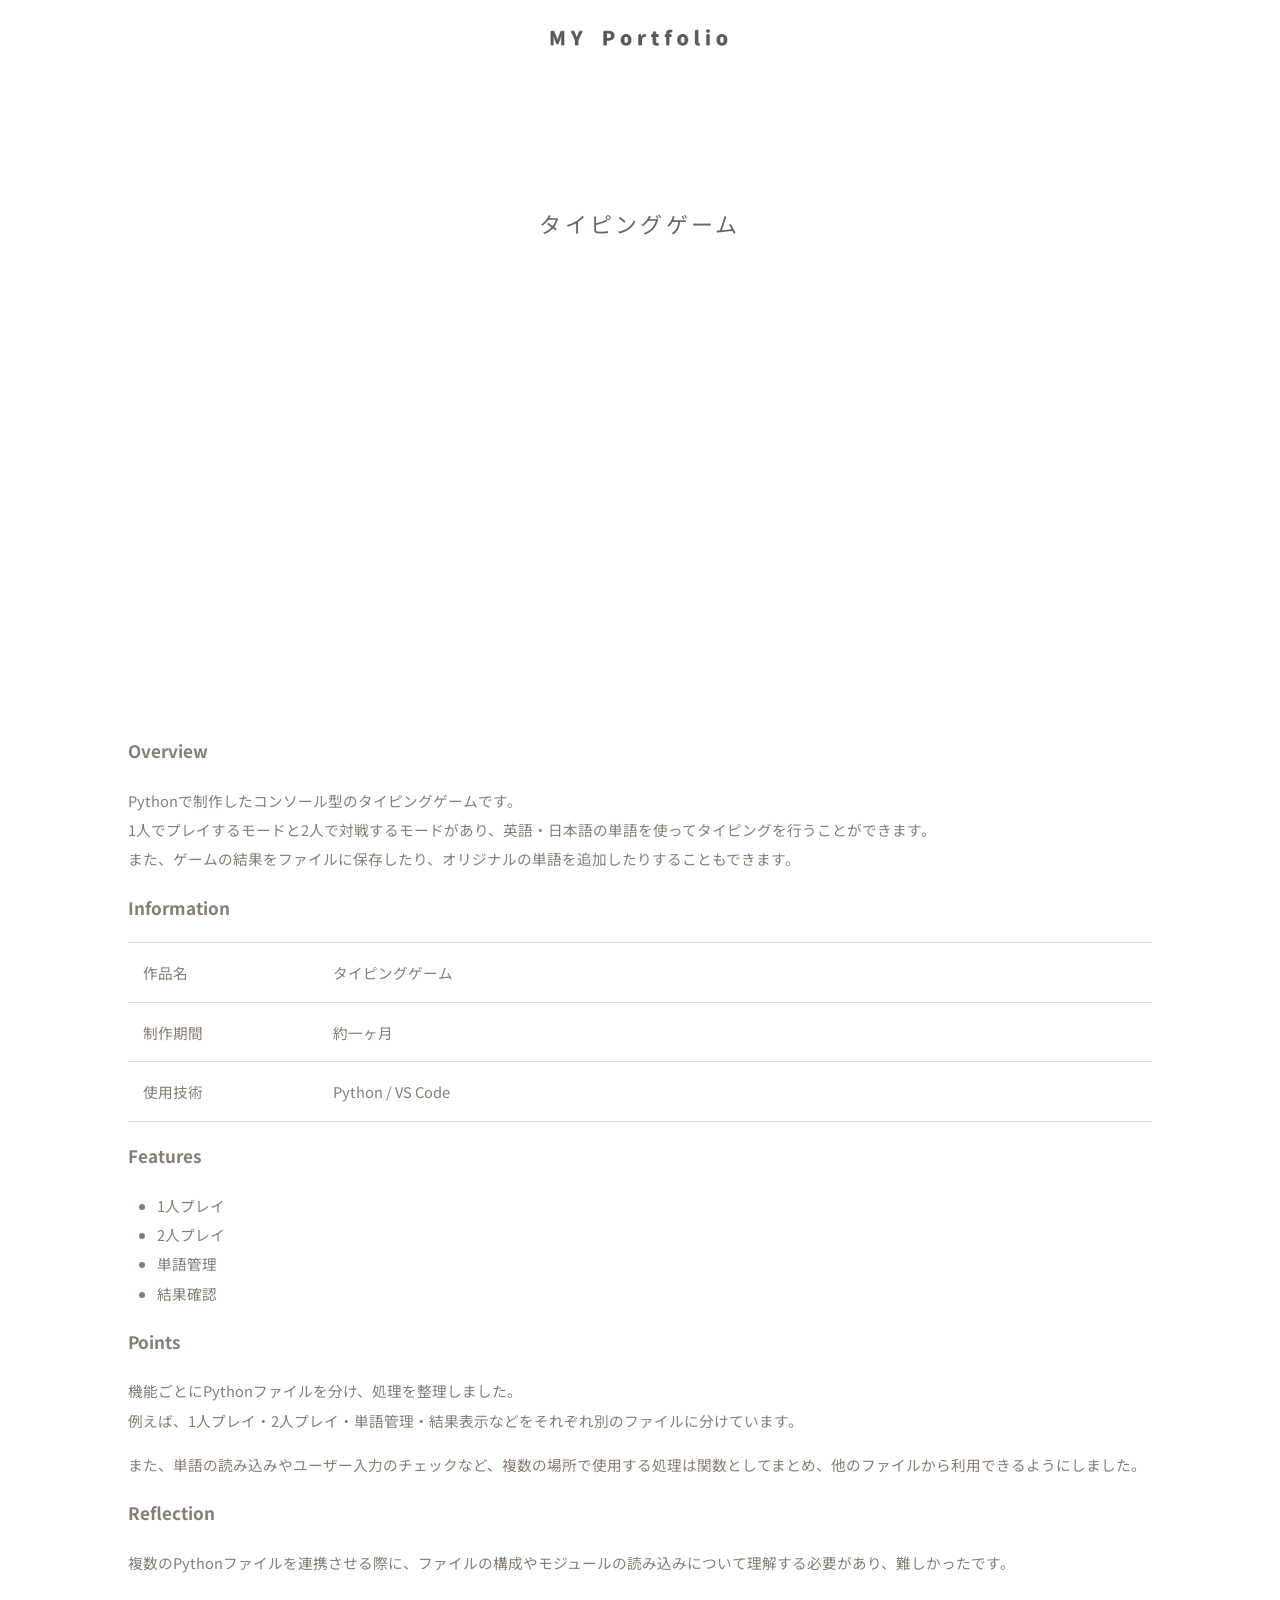
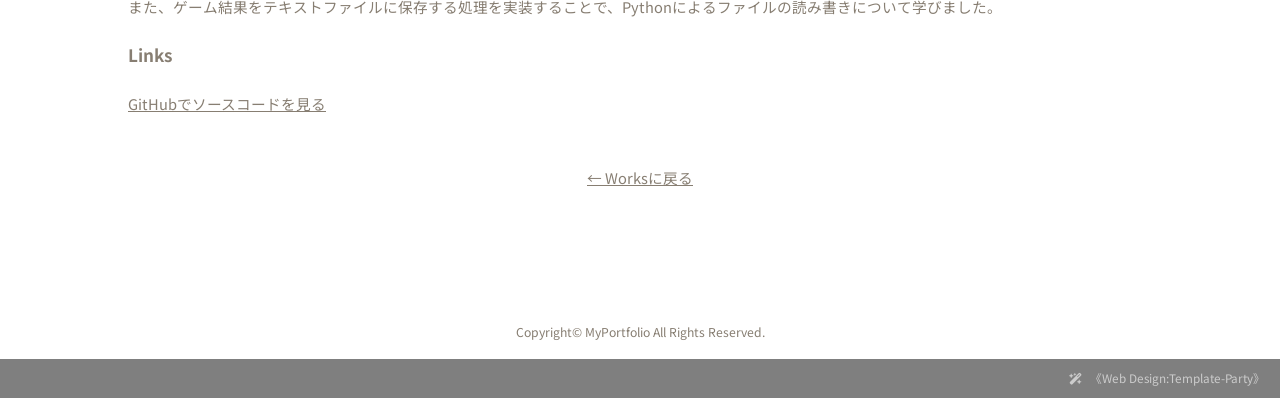
==== works/typing.html @ 94e1c6cd "Add files via upload" ====
<!DOCTYPE html>
<html lang="ja">

<head>
<meta charset="UTF-8">
<title>タイピングゲーム | MyPortfolio</title>

<meta name="viewport" content="width=device-width, initial-scale=1">
<meta name="description" content="作品の簡単な説明">

<link rel="stylesheet" href="../css/style.css">

</head>

<body>

<div id="container">

<!-- ヘッダー -->
<header>

<h1 id="logo">
<a href="../index.html">
<img src="../images/my_logo1.png" alt="MyPortfolio">
</a>
</h1>

</header>


<!-- メインコンテンツ -->
<div id="contents">

<main>

<section>

<h2>タイピングゲーム</h2>

<!-- メイン画像
<figure class="work-detail-image">
<img src="../images/typing.png" alt="作品名">
</figure> -->

<div class="work-video">
    <video autoplay muted loop playsinline>
        <source src="../videos/typing_play.mp4" type="video/mp4">
        お使いのブラウザでは動画を再生できません。
    </video>
</div>


<!-- 概要 -->
<h3>Overview</h3>

<p>
Pythonで制作したコンソール型のタイピングゲームです。<br>

1人でプレイするモードと2人で対戦するモードがあり、英語・日本語の単語を使ってタイピングを行うことができます。<br>

また、ゲームの結果をファイルに保存したり、オリジナルの単語を追加したりすることもできます。
</p>


<!-- 制作情報 -->
<h3>Information</h3>

<table class="ta1">

<tr>
<th>作品名</th>
<td>タイピングゲーム</td>
</tr>

<tr>
<th>制作期間</th>
<td>約一ヶ月</td>
</tr>

<tr>
<th>使用技術</th>
<td>Python / VS Code</td>
</tr>


</table>


<!-- 主な機能 -->
<h3>Features</h3>

<ul>
<li>1人プレイ</li>
<li>2人プレイ</li>
<li>単語管理</li>
<li>結果確認</li>
</ul>


<!-- 制作の工夫 -->
<h3>Points</h3>

<p>
機能ごとにPythonファイルを分け、処理を整理しました。<br>

例えば、1人プレイ・2人プレイ・単語管理・結果表示などをそれぞれ別のファイルに分けています。<br>

</p>

<p>
また、単語の読み込みやユーザー入力のチェックなど、複数の場所で使用する処理は関数としてまとめ、他のファイルから利用できるようにしました。
</p>


<!-- 制作してみて -->
<h3>Reflection</h3>

<p>
複数のPythonファイルを連携させる際に、ファイルの構成やモジュールの読み込みについて理解する必要があり、難しかったです。<br>
</p>
<p>
また、ゲーム結果をテキストファイルに保存する処理を実装することで、Pythonによるファイルの読み書きについて学びました。<br>
</p>

<!-- リンク -->
<h3>Links</h3>

<p>
<a href="https://github.com/sumire0250/typing_game" target="_blank" rel="noopener">
GitHubでソースコードを見る
</a>
</p>

<!-- <p>
<a href="デモサイトのURL" target="_blank" rel="noopener">
実際にサイトを見る
</a>
</p> -->


<!-- 戻る -->
<p class="c mt3rem">
<a href="../index.html">← Worksに戻る</a>
</p>

</section>

</main>

</div>


<!-- フッター -->
<footer>

<small>
Copyright© MyPortfolio All Rights Reserved.
</small>

</footer>


<!-- Template Party -->
<span class="pr">
<a href="https://template-party.com/" target="_blank" rel="noopener nofollow">
《Web Design:Template-Party》
</a>
</span>


</div>

</body>
</html>
---- css/style.css ----
@charset "utf-8";


/*Google Fontsの読み込み
---------------------------------------------------------------------------*/
@import url('https://fonts.googleapis.com/css2?family=Noto+Sans+JP:wght@100..900&display=swap');
@import url('https://fonts.googleapis.com/css2?family=Jost:ital,wght@0,100..900;1,100..900&display=swap');
@import url('https://fonts.googleapis.com/css2?family=Ballet:opsz@16..72&display=swap');


/*Font Awesomeの読み込み
---------------------------------------------------------------------------*/
@import url("https://cdnjs.cloudflare.com/ajax/libs/font-awesome/6.5.2/css/all.min.css");


/*cssファイルの読み込み
---------------------------------------------------------------------------*/
@import url("inview.css");


/*CSSカスタムプロパティ（サイト全体を一括管理する為の設定）
---------------------------------------------------------------------------*/
:root {

	--bg-color: #fff;				/*主にテンプレートの背景色*/
	--bg-inverse-color: #877e72;	/*上のカラーの「対」として使う色*/
	
	--title-color: #6f675d;			/*見出しの色*/
	
	--content-space-l: 10vw;  /*主に左右の余白の一括管理用。画面幅100% = 100vwです。*/
	--content-space-s: 2rem;  /*headerやfooter、２カラム以上のレイアウトで主に使います*/

	--base-font: "Noto Sans JP", "Hiragino Kaku Gothic Pro", "ヒラギノ角ゴ Pro W3", Meiryo, "メイリオ", "Osaka", "MS PGothic", "ＭＳ Ｐゴシック", sans-serif;  /*フォント指定*/
	--accent-font: "Jost";  /*アクセント用英語フォント指定*/

}

	/*画面幅500px以下の追加指定*/
	@media (max-width:500px) {

	:root {
		--content-space-l: 10px;	/*余白の一括管理用。小さな端末で余白を狭くする。*/
	}

	}/*追加指定ここまで*/


/*opa1のキーフレーム設定（汎用的）
---------------------------------------------------------------------------*/
@keyframes opa1 {
	0% {opacity: 0;}
	100% {opacity: 1;}
}


/*全体の設定
---------------------------------------------------------------------------*/
body * {box-sizing: border-box;}
html {
	font-size: clamp(12px, 0.293vw + 10.9px, 15px);	/*画面幅約375px〜1400pxの間で、12px〜15pxに可変*/
	overflow-x: visible;
}
body {
	margin: 0;padding:0;
	font-family: var(--base-font);	/*フォント指定。冒頭のbase-fontを読み込みます。*/
	-webkit-text-size-adjust: none;
	background: var(--bg-color);	/*背景色。冒頭のbg-colorを読み込みます。*/
	color: var(--bg-inverse-color);	/*文字色。冒頭のbg-inverse-colorを読み込みます。*/
	line-height: 2;		/*行間*/
	overflow-x: hidden;
}

/*リセット*/
figure {margin: 0;}
dd {margin: 0;}
nav,ul,li,ol {margin: 0;padding: 0;}
nav ul {list-style: none;}

/*table全般の設定*/
table {border-collapse:collapse;}

/*画像全般の設定*/
img {border: none;max-width: 100%;height: auto;vertical-align: middle;}

/*videoタグ*/
video {max-width: 100%;}

/*iframeタグ*/
iframe {width: 100%;}

/*他*/
input {font-size: 1rem;}


/*section
---------------------------------------------------------------------------*/
section {
	padding: 0 var(--content-space-l);	/*上下、左右へのsection内の余白。左右については、冒頭の--content-space-lを読み込みます。*/
	margin: var(--content-space-l) 0;	/*上下、左右へのsectionの外側にとるマージン。上下については、冒頭の--content-space-lを読み込みます。*/
}

/*section間のマージンを消したい場合用。1つ目のsectionにだけclass="mb0"を追加する。*/
section.mb0 {margin-bottom: 0;}
section.mb0 + section {margin-top: 0;}


/*リンクテキスト全般の設定
---------------------------------------------------------------------------*/
a {
	color: inherit;
	transition: 0.3s;	/*hoverまでにかける時間。0.3秒。*/
}

/*マウスオン時*/
a:hover {
	filter: brightness(1.1);	/*少しだけ明るくする*/
	text-decoration: none;
}


/*コンテナー（サイト全体を囲むブロック）
---------------------------------------------------------------------------*/
#container {
	animation: opa1 0.2s 0.2s both;  /*0.2(2つ目の数字)秒待機後、0.2(1つ目の数字)秒かけてフェードイン*/
	display: flex;
	flex-direction: column;
	min-height: 100vh;
}


/*header（ロゴが入った最上段のブロック）
---------------------------------------------------------------------------*/
/*ヘッダーブロック*/
header {
	text-align: center;	/*内容をセンタリング*/
	padding: 2rem;		/*ヘッダー内の余白。2文字分。*/
}

/*ロゴ（※画像の場合）*/
#logo {margin: 0;flex-shrink: 0;}
#logo img {
	display: block;
	width: 200px;	/*ロゴの幅。お好みで。*/
	margin: 0 auto;
}

/*ロゴ（※テキストで使う場合）*/
#logo a {text-decoration: none;}
#logo {
	font-size: 1.1rem;	/*文字サイズ。110%*/
	font-family: var(--accent-font), var(--base-font);	/*英語の場合は冒頭のaccent-fontに指定したフォントを読み込む。日本語はbase-fontで指定したフォントを読み込む。*/
	text-transform: uppercase;
	font-weight: 500;
	letter-spacing: 0.1em;
	color: #5a534b;	/*文字色*/
}


/*メイン画像
---------------------------------------------------------------------------*/
/*メイン画像ブロック*/
.mainimg {
	position: relative;
	max-width: 800px;	/*最大幅。お好みで。*/
	margin: 0 auto;
	padding-inline: 3rem;	/*画像の左右に3文字分の余白*/
}

	/*画面の高さが500px以下の追加指定*/
	@media (max-height:500px) {

	/*そのままだと画像の下がかなり切れてしまうので、メイン画像ブロックの最大幅を小さくする*/
	.mainimg {
		width: 500px;
	}

	}/*追加指定ここまで*/


/*メイン画像左下のテキストブロック*/
.mainimg .text {
	--title-color:#ffffff;
	color:#ffffff;
	position: absolute;
	left: 1rem;			/*メイン画像ブロックの左からの配置場所指定。*/
	bottom: -2rem;		/*メイン画像ブロックの下からの配置場所指定。マイナスがついているので本来の向きとは逆になります。*/
	font-size: 0.85rem;	/*文字サイズ85%*/
	padding: 3rem;		/*テキストブロック内の余白。3文字分。*/
	background: rgba(0,0,0,0.05);	/*背景色。0,0,0は黒のことで0.05は色が5%出た状態。*/
}

	/*画面幅500px以下、または画像の高さ500px以下の場合の追加指定*/
	@media (max-width: 500px), (max-height: 500px) {

	/*メイン画像左下のテキストブロック*/
	.mainimg .text {
		position: static;	/*画像への重なりをやめて、下に表示させる*/
		background: none;	/*背景色なし*/
		text-align: center;	/*テキストをセンタリング*/
	}

	}/*追加指定ここまで*/


/*テキストブロック内の見出し（h4）*/
.mainimg .text h4{
	color: var(--title-color);	/*冒頭の--title-colorを読み込みます。*/
}


/*contents
---------------------------------------------------------------------------*/
#contents {
	flex: 1;
	min-height: 0;
}


/*main
---------------------------------------------------------------------------*/
main {
	container-type: inline-size;
}

/*h2見出し*/
main h2 {
	font-family: var(--accent-font), var(--base-font);	/*英語の場合は冒頭のaccent-fontに指定したフォントを読み込む。日本語はbase-fontで指定したフォントを読み込む。*/
	text-transform: uppercase;	/*全て大文字にする。小文字はそのまま小文字がよければこの１行削除。*/
	text-align: center;	/*テキストをセンタリング*/
	font-weight: 400;	/*文字の太さ。大きいほど太くなります。*/
	letter-spacing: 0.15em;	/*文字間隔を少しだけ広くする*/
	color: var(--title-color);	/*冒頭の--title-colorを読み込みます。*/
}

/*main内で使用するul,ol要素（リストタグ）*/
main ul,main ol {
	margin-left: 2rem;
	margin-right: 2rem;
}


/*list1（Worksブロック内の3カラムブロック）
---------------------------------------------------------------------------*/
.list1 * {margin: 0;padding: 0;}

/*ボックス全体*/
.list1 {
	display: grid;
	grid-template-columns: repeat(3, minmax(0, 1fr));	/*3列*/
	font-size: 0.8rem;	/*文字サイズ80%*/
}

/*ボックス内のテキストブロック*/
.list1 .text {
	display: flex;
	justify-content: center;
	align-items: center;
	padding: 0 2vw;	/*上下は0、左右に2%の余白をあける*/
}

/*square（正方形）画像*/
.list1.square figure {
	width: 100%;
	aspect-ratio: 1 / 1;	/*幅に対して高さを同じにする*/
}
.list1.square figure img {
	width: 100%;
	height: 100%;
	object-fit: cover;			/*コンテナいっぱいにカバー、余分な部分はカット*/
	object-position: center;	/*中央部分を表示*/
}


/*list2（SERVICEブロック内の3カラムブロック）
---------------------------------------------------------------------------*/
.list2 * {margin: 0;padding: 0;}

/*ボックス全体*/
.list2 {
	display: grid;
	grid-template-columns: repeat(3, minmax(0, 1fr));	/*3列*/
	gap: 10vw;
	font-size: 0.8rem;	/*文字サイズ80%*/
}

/*画像ブロック（編集）*/
/*.list2 figure {
	margin-bottom: 1rem;	/*画像の下に1文字分の余白を空ける*/
.list2 figure {
    margin-bottom: 1rem;
    width: 100%;
    aspect-ratio: 16 / 9;
    overflow: hidden;
}

.list2 figure img {
    width: 100%;
    height: 100%;
    object-fit: contain;
    object-position: center;
}


/*CONTACTブロック内の２つのボタン
---------------------------------------------------------------------------*/
/*２つのボタンを囲むボックス*/
ul.contact {
	margin: 0;padding: 0;list-style: none;
	display: flex;	/*横並びに*/
	justify-content: center;
	gap: 5vw;		/*ボタン同士の間に空けるスペース。5%。*/
}

/*ボタン１個あたり*/
ul.contact li {
	flex: 1;
	position: relative;
	overflow: hidden;
	border: 1px solid #ddd;	/*枠線の幅、線種、色*/
	background: #fff;		/*背景色*/
	transition: border-color 0.45s ease;
	max-width: 500px;	/*ボタン１個あたりの最大幅*/
}
ul.contact a {
	position: relative;
	z-index: 1;
	display: block;
	text-decoration: none;
	color: #877e72;		/*ボタンテキストの色*/
	letter-spacing: 0.2em;	/*文字間隔を少しだけ広く*/
	text-align: center;		/*テキストをセンタリング*/
	padding: 2rem 1rem 1rem;	/*ボタン内の余白。上に2文字分、左右に1文字分、下に1文字分。*/
	transition: color 0.45s ease;
}

/*ボタンの中の「●」共通*/
ul.contact li::before,
ul.contact li::after {
	content: "";
	position: absolute;
	top: 0.9rem;	/*ボタンの上からの配置場所*/
	left: 50%;		/*ボタンの左からの配置場所*/
	width: 8px;	/*幅*/
	height: 8px;	/*高さ*/
	background: #9a6f68;	/*「●」の色*/
	border-radius: 50%;		/*形を丸くする。この１行がなければ、正方形になります。*/
}

/*ボタンの中の「●」マウスオンで拡大する方*/
ul.contact li::before {
	transform: translateX(-50%) scale(1);
	transition: transform 0.55s ease;
	z-index: 0;
}
ul.contact li:hover::before {
	transform: translateX(-50%) scale(100);
}

/*ボタンの中の「●」マウスオンで白色になってそのまま残る方*/
ul.contact li::after {
	transform: translateX(-50%);
	transition: background 0.45s ease;
	z-index: 2;
}
ul.contact li:hover::after {
	background: #fff;	/*「●」の色を白くする*/
}

/*マウスオン時の枠線の色。「●」の色と揃えています*/
ul.contact li:hover {
	border-color: #9a6f68;
}

/*マウスオン時の文字色*/
ul.contact li:hover a {
	color: #fff;
}


/*SNSアイコン
---------------------------------------------------------------------------*/
.sns {
	list-style: none;
	margin: 0;padding: 0;
	display: flex;
	flex-direction: column;
	align-items: center;
	gap: 1rem;		/*アイコン同士のマージン的な要素。0.5文字分。*/
	position: absolute;
	right: 10px;	/*画面の右から10pxの場所に配置*/
	top: 10px;		/*画面の上から10pxの場所に配置*/
	opacity: 0.7;	/*色を70%だけ出した状態*/
}

.sns i {
	font-size: 1.2rem;	/*アイコンサイズ。文字の1.2倍。*/
}


/*画像がupするパララックス
---------------------------------------------------------------------------*/
/*ブロック全体*/
.bg-slideup1 {
	position: relative;
	height: 40vw;	/*高さ。画面幅の40%。pxやアスペクト比でもOK。*/
	overflow: hidden;
}

/*動かすための設定。設定本体は、jsの「▼ここだけ調整（全ブロック共通）」の数行で調整できます。*/
.scrollfx-move {
	--fx-extra: 240px;	/*JSでまとめて上書き*/
	position: absolute;
	left: 0;
	right: 0;
	top: 50%;
	width: 100%;
	height: calc(100% + var(--fx-extra));
	object-fit: cover;
	will-change: transform;
	transform: translate3d(0,-50%,0);
}


/*テーブル（ta1）
---------------------------------------------------------------------------*/
/*テーブル１行目に入った見出し部分（※caption）*/
.ta1 caption {
	font-weight: bold;		/*太字に*/
	padding: 0.2rem 1rem;	/*ボックス内の余白。上下に0.2文字分、左右に1文字分。*/
	margin-bottom: 1rem;	/*下に空けるスペース。１文字分。*/
	background: rgba(0,0,0,0.05);	/*背景色。0,0,0は黒のことで0.05は色が5%出た状態。*/
	color: var(--title-color);	/*冒頭の--title-colorを読み込みます。*/
}

/*テーブルブロック設定*/
.ta1 {
	table-layout: fixed;
	border-top: 1px solid #ddd;	/*テーブルの一番上の線。幅、線種、色。*/
	width: 100%;
}

/*tr（１行分）タグ設定*/
.ta1 tr {
	border-bottom: 1px solid #ddd;	/*テーブルの下線。幅、線種、色。*/
}

/*th（左側）、td（右側）の共通設定*/
.ta1 th, .ta1 td {
	padding: 1rem;		/*ボックス内の余白。１文字分。*/
	word-break: break-all;	/*英語などのテキストを改行で自動的に折り返す設定。これがないと、テーブルを突き抜けて表示される場合があります。*/
}

/*th（左側）のみの設定*/
.ta1 th {
	width: 13rem;		/*幅。13文字分。*/
	text-align: left;	/*左よせにする*/
	font-weight: normal;
}


/*フッター
---------------------------------------------------------------------------*/
footer {
	text-align: center;
}

/*Copyright部分*/
footer small {
	display: block;
	margin-bottom: 1rem;	/*下に1文字分のスペース*/
}


/*著作部分（※意図的に見えなくしたりしないで下さい。規約違反になります。）
---------------------------------------------------------------------------*/
.pr a {
	text-decoration: none;display: block;
	background: rgba(0,0,0,0.5);
	color: #ccc;
	text-align: right;
	padding: 0.5rem 1rem;
	font-size: 0.8rem;
}
.pr a::before {
	font-family: "Font Awesome 6 Free";
	content: "\e2ca";
	font-weight: 900;
	margin-right: 0.5em;
}


/*PAGE TOP（↑）設定
---------------------------------------------------------------------------*/
.pagetop-show {display: block;}

/*ボタンの設定*/
.pagetop a {
	display: block;text-decoration: none;text-align: center;z-index: 99;
	animation: opa1 1s 0.4s both;
	position: fixed;	/*スクロールに追従しない(固定で表示)為の設定*/
	right: 20px;		/*右からの配置場所指定*/
	bottom: 60px;		/*下からの配置場所指定*/
	color: #fff;		/*文字色*/
	font-size: 1.5rem;	/*文字サイズ*/
	background: rgba(0,0,0,0.2);	/*背景色。0,0,0は黒の事で0.2は色が20%出た状態。*/
	width: 60px;		/*幅*/
	line-height: 60px;	/*高さ*/
	border-radius: 50%;	/*円形にする*/
}


/*bg1
---------------------------------------------------------------------------*/
.bg1 {
	padding-top: var(--content-space-l);	/*ボックス内の上に空ける余白。theme.cssのcontent-space-lを読み込みます。*/
	padding-bottom: var(--content-space-l);	/*ボックス内の下に空ける余白。theme.cssのcontent-space-lを読み込みます。*/
	background: #eff4f5;
}


/*section内で画面両サイドいっぱいまで広げる場合（marginのみでもいいが安定版に）
---------------------------------------------------------------------------*/
.bleed-x {
	--bleed-x: var(--content-space-l);	/*エイリアスに*/
	width: calc(100% + (var(--bleed-x) * 2));	/*section内容の幅＋両サイドpadding（対象要素の幅）*/
	margin-left: calc(var(--bleed-x) * -1);
	margin-right: calc(var(--bleed-x) * -1);
	max-width: none;
}


/*その他
---------------------------------------------------------------------------*/
.color-check, .color-check a {color: #a36a62 !important;}
.l {text-align: left !important;}
.c {text-align: center !important;}
.r {text-align: right !important;}
.ws {width: 100%;display: block;}
.wl {width: 100%;display: block;}
.padding-x {padding: 0 var(--content-space-l);}
.mt0 {margin-top: 0px !important;}
.mt1rem {margin-top: 1rem !important;}
.mt3rem {margin-top: 3rem !important;}
.mb0 {margin-bottom: 0px !important;}
.mb1rem {margin-bottom: 1rem !important;}
.mb3rem {margin-bottom: 3rem !important;}
.mb30 {margin-bottom: 30px !important;}
.look {display: inline-block;padding: 0px 10px;background: #eee;border: 1px solid #ccc; color: #888; border-radius: 3px;margin: 5px 0; word-break: break-all;}
.small {font-size: 0.85em;}
.large {font-size: 2em; letter-spacing: 0.1em;}
.pc {display: none;}
.dn {display: none !important;}
.block {display: block !important;}
.is-clip {overflow: hidden;}

/*大きな画面の場合*/
.large-screen .ws {width: 50%;}
.large-screen .sh {display: none;}
.large-screen .pc {display: block;}


/* WORKS
---------------------------------------------------------------------------*/

.works {
    display: grid;
    grid-template-columns: 1fr;
    gap: 4rem;
}

.work {
    display: block;
    color: inherit;
    text-decoration: none;
}

.work figure {
    width: 40%;
    max-width: 400px;
    margin: 0 auto 1.5rem;
}

.work figure img {
    width: 100%;
    height: auto;
    display: block;
}


.work:hover figure img {
    transform: scale(1.03);
}

.work-text h4 {
    margin-bottom: 0.5rem;
}

.work-text p {
    margin: 0;
}

/* 作品詳細ページ
---------------------------------------------------------------------------*/

.work-detail-image {
    width: 80%;
    max-width: 900px;
    margin: 0 auto 4rem;
}

.work-detail-image img {
    width: 100%;
    height: auto;
    display: block;
}

/* 動画
---------------------------------------------------------------------------*/

.work-video {
    width: 80%;
    max-width: 900px;
    margin: 0 auto 4rem;
}

.work-video video {
    width: 100%;
    height: auto;
    display: block;
}


/* 作品画像スライドショー
---------------------------------------------------------------------------*/

.work-slideshow {
    width: 80%;
    max-width: 900px;
    aspect-ratio: 16 / 9;
    margin: 0 auto 4rem;
    overflow: hidden;
}

.work-slideshow img {
    width: 100%;
    height: 100%;
    display: block;
    object-fit: contain;
    opacity: 1;
    transition: opacity 0.8s ease;
}
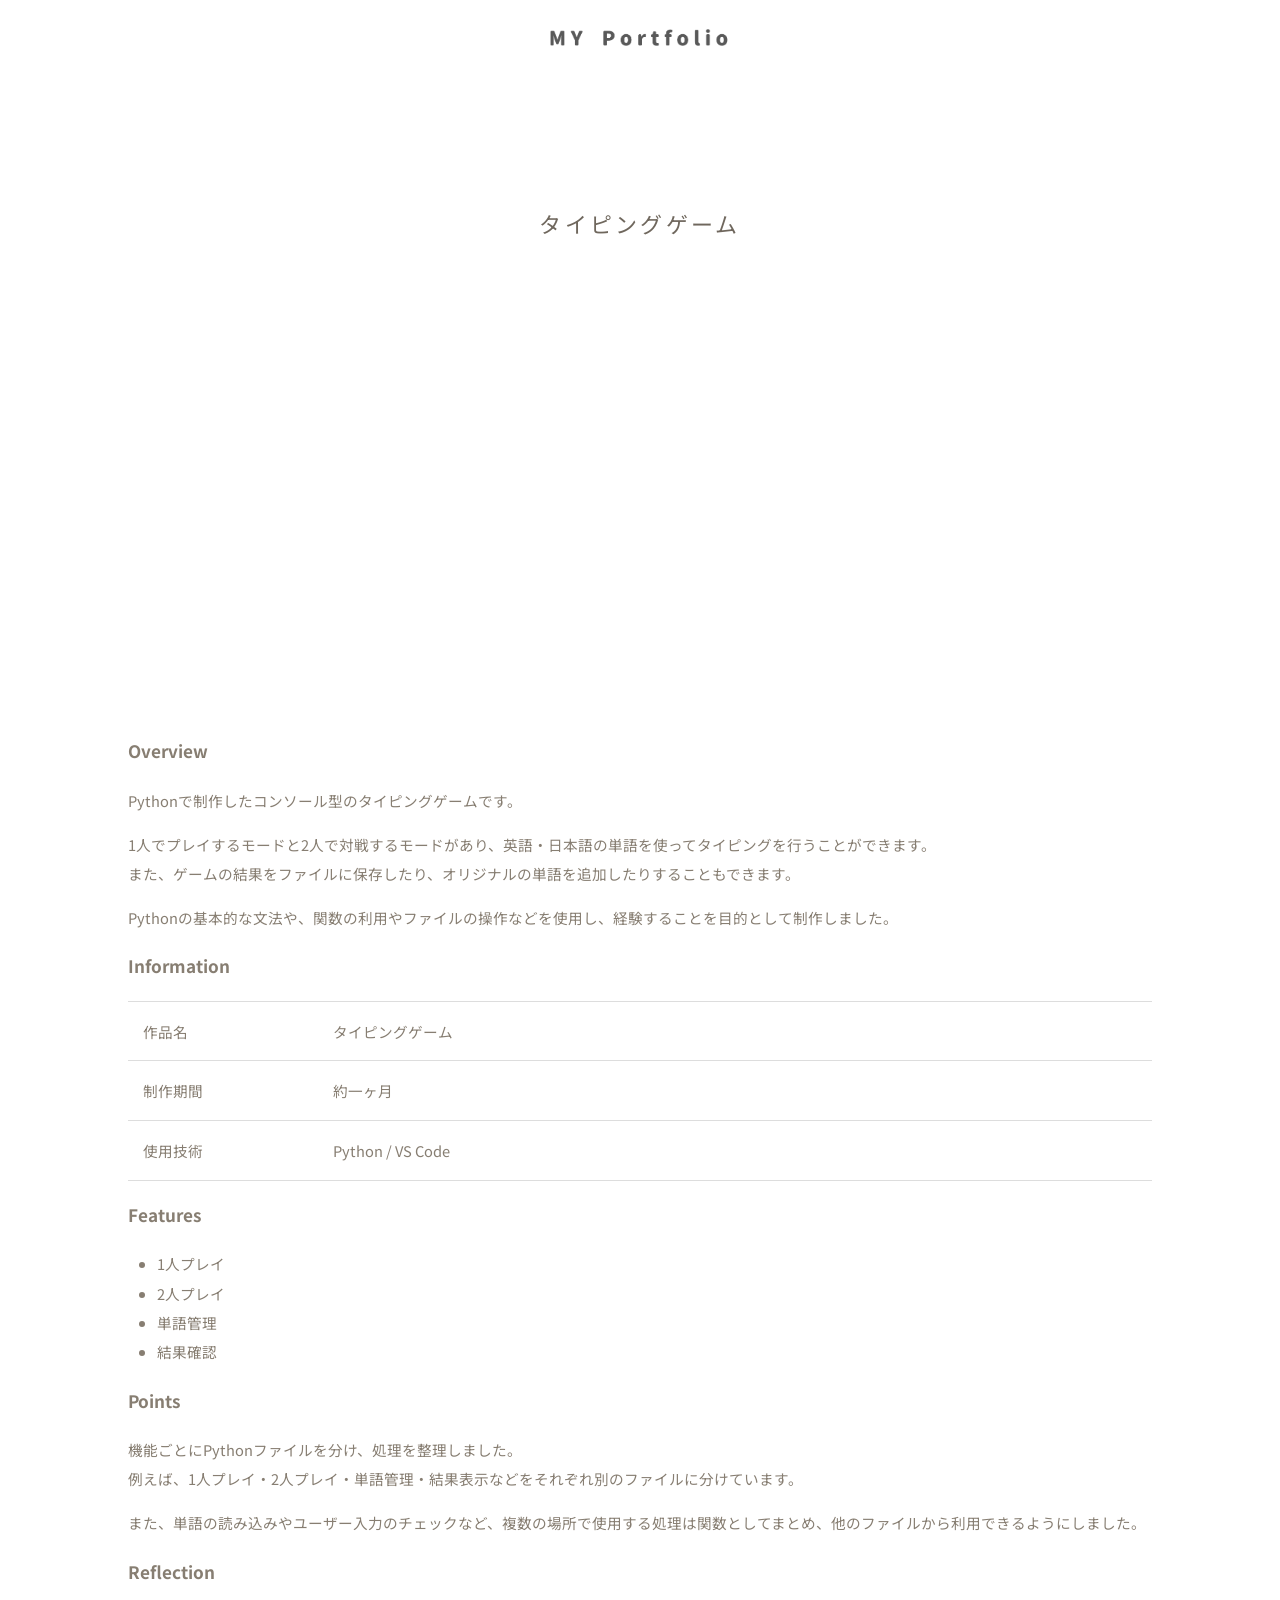
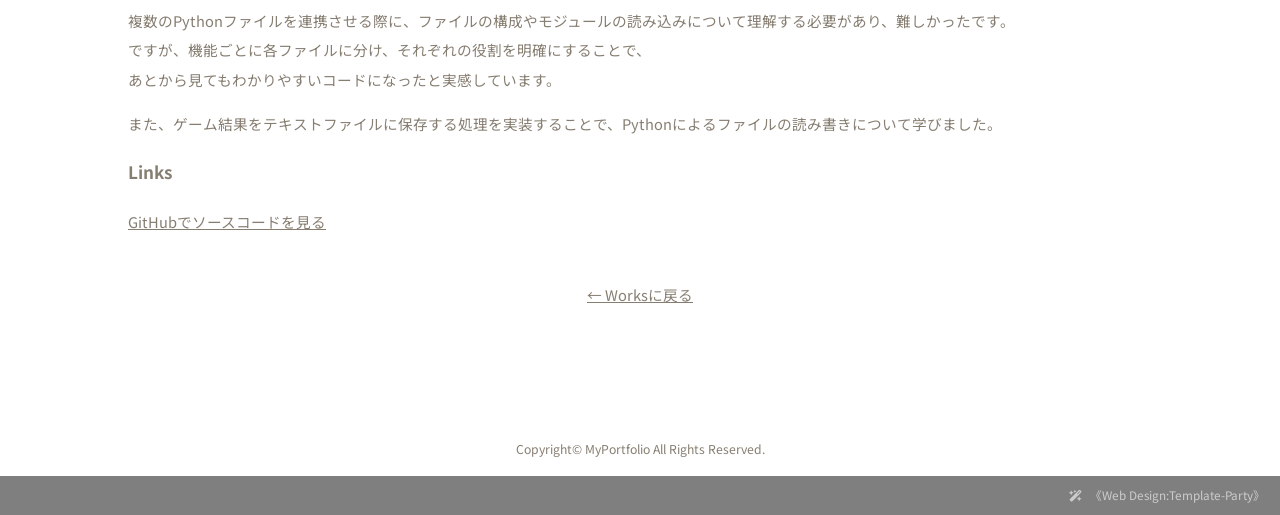
==== commit 3af75e4c: "Add files via upload" ====
--- a/works/typing.html
+++ b/works/typing.html
@@ -54,14 +54,18 @@
 <h3>Overview</h3>
 
 <p>
-Pythonで制作したコンソール型のタイピングゲームです。<br>
+Pythonで制作したコンソール型のタイピングゲームです。
+</p>
 
+<p>
 1人でプレイするモードと2人で対戦するモードがあり、英語・日本語の単語を使ってタイピングを行うことができます。<br>
 
 また、ゲームの結果をファイルに保存したり、オリジナルの単語を追加したりすることもできます。
 </p>
 
-
+<p>
+Pythonの基本的な文法や、関数の利用やファイルの操作などを使用し、経験することを目的として制作しました。
+</p>
 <!-- 制作情報 -->
 <h3>Information</h3>
 
@@ -117,6 +121,8 @@
 
 <p>
 複数のPythonファイルを連携させる際に、ファイルの構成やモジュールの読み込みについて理解する必要があり、難しかったです。<br>
+ですが、機能ごとに各ファイルに分け、それぞれの役割を明確にすることで、<br>
+あとから見てもわかりやすいコードになったと実感しています。
 </p>
 <p>
 また、ゲーム結果をテキストファイルに保存する処理を実装することで、Pythonによるファイルの読み書きについて学びました。<br>
